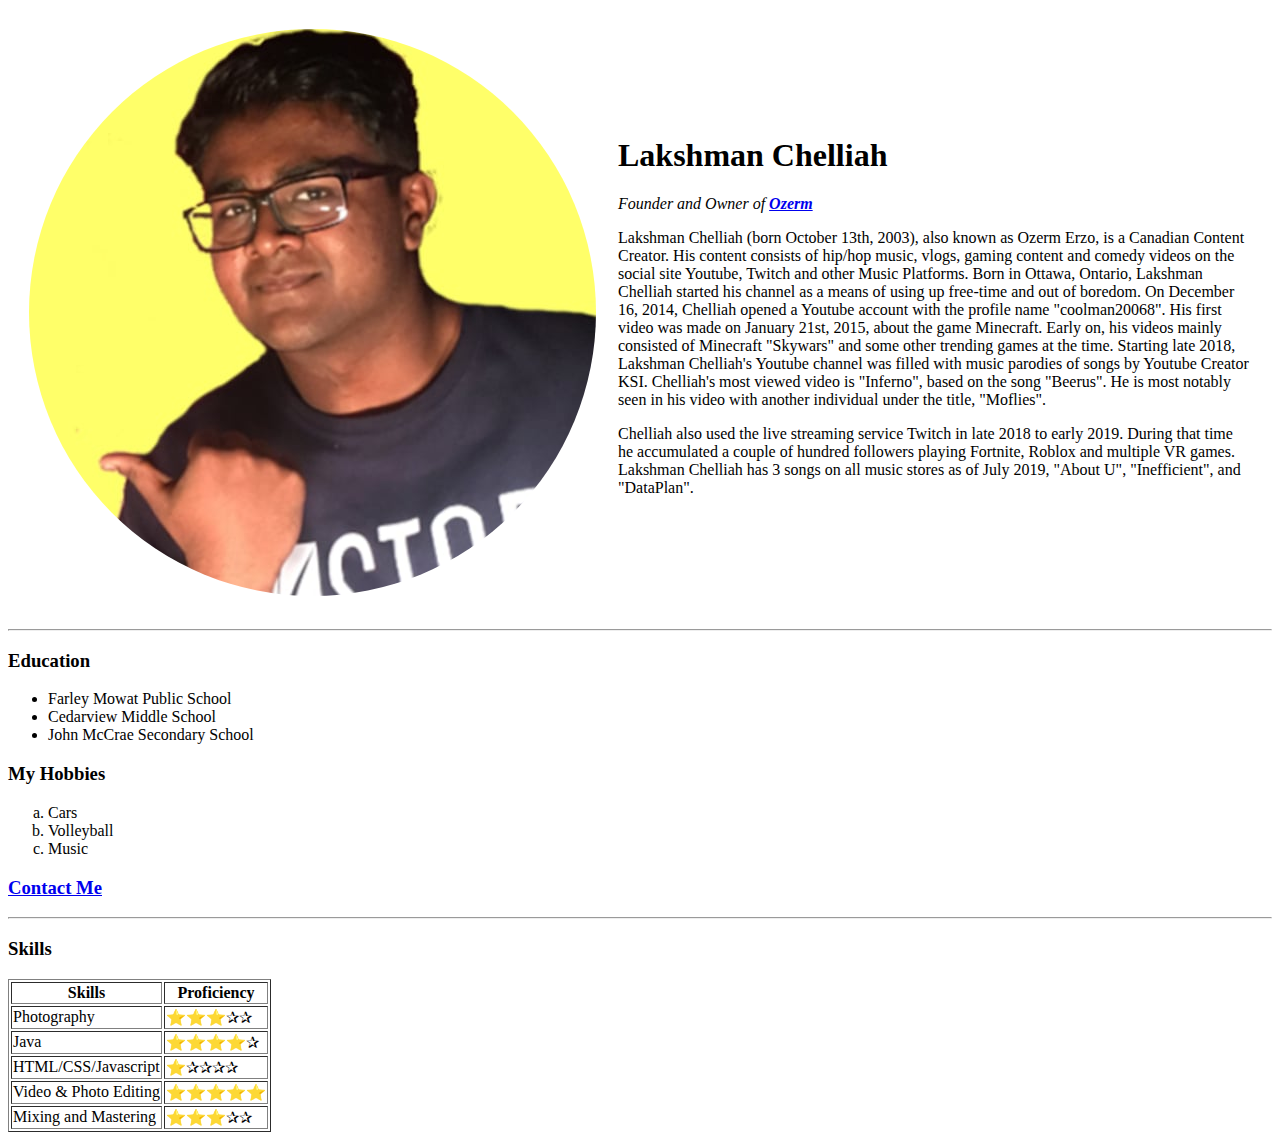
==== index.html @ 033eaf20 "Added initial cv website filies" ====
<!DOCTYPE html>
<html lang="en" dir="ltr">

<head>
  <meta charset="utf-8">
  <title>Lakshman's Personal Site</title>
</head>

<body>
  <table cellspacing = "20">
    <tr>
      <td>  <img src="circle-cropped.png" alt="Lakshman Chelliah Profile Picture"></td>
      <td><h1>Lakshman Chelliah</h1>
      <p><em>Founder and Owner of <strong><a href="https://www.google.com/search?q=ozerm+erzo&oq=ozerm+erzo&aqs=chrome..69i57j46j69i60j69i61.1165j0j7&sourceid=chrome&ie=UTF-8">Ozerm</a></strong></em></p>
      <p>Lakshman Chelliah (born October 13th, 2003), also known as Ozerm Erzo, is a Canadian Content Creator. His content consists of hip/hop music, vlogs, gaming content and comedy videos on the social site Youtube, Twitch and other Music Platforms.
        Born in Ottawa, Ontario, Lakshman Chelliah started his channel as a means of using up free-time and out of boredom. On December 16, 2014, Chelliah opened a Youtube account with the profile name "coolman20068". His first video was made on January
        21st, 2015, about the game Minecraft. Early on, his videos mainly consisted of Minecraft "Skywars" and some other trending games at the time. Starting late 2018, Lakshman Chelliah's Youtube channel was filled with music parodies of songs by
        Youtube Creator KSI. Chelliah's most viewed video is "Inferno", based on the song "Beerus". He is most notably seen in his video with another individual under the title, "Moflies".
      </p>
      <p>Chelliah also used the live streaming service Twitch in late 2018 to early 2019. During that time he accumulated a couple of hundred followers playing Fortnite, Roblox and multiple VR games. Lakshman Chelliah has 3 songs on all music stores as
        of July 2019, "About U", "Inefficient", and "DataPlan".</p></td>
    </tr>
  </table >


  <hr>
  </hr>

  <h3>Education</h3>
  <ul>
    <li>Farley Mowat Public School</li>
    <li>Cedarview Middle School</li>
    <li>John McCrae Secondary School</li>
  </ul>

  <h3>My Hobbies</h3>
  <ol type="a">
    <li>Cars</li>
    <li>Volleyball</li>
    <li>Music</li>
  </ol>
  <h3><a href="contactme.html">Contact Me</a></h3>

  <hr>
  </hr>
  <h3>Skills</h3>
  <table border = "1">
    <thead>
      <th>Skills</th>
      <th>Proficiency</th>
    </thead>
    <tbody>
      <tr>
        <td>Photography</td>
        <td>⭐⭐⭐✰✰</td>
      </tr>
      <tr>
        <td>Java</td>
        <td>⭐⭐⭐⭐✰</td>
      </tr>
      <tr>
        <td>HTML/CSS/Javascript</td>
        <td>⭐✰✰✰✰</td>
      </tr>
      <tr>
        <td>Video & Photo Editing</td>
        <td>⭐⭐⭐⭐⭐</td>
      </tr>
      <tr>
        <td>Mixing and Mastering</td>
        <td>⭐⭐⭐✰✰</td>
      </tr>
    </tbody>

  </table>
</body>

</html>
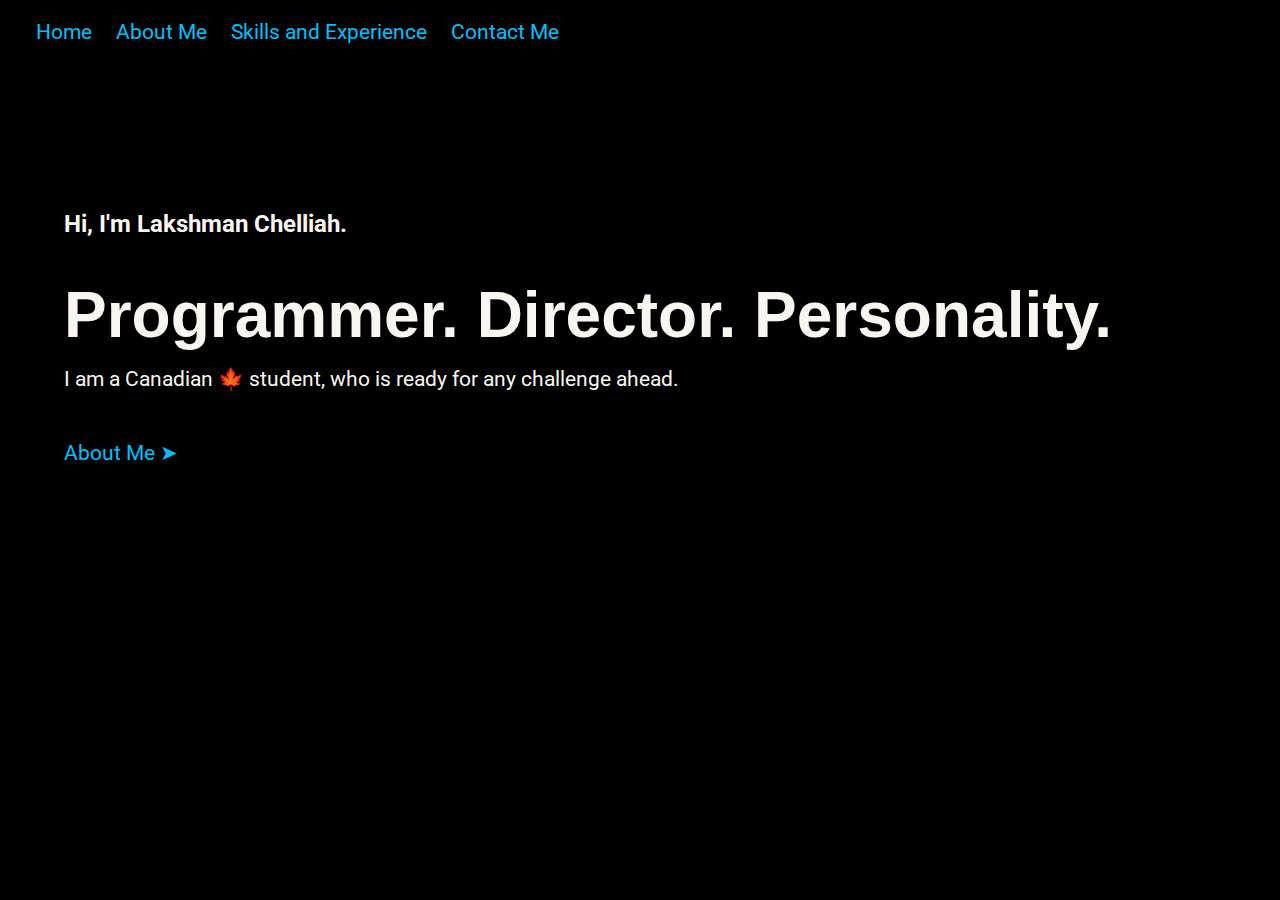
==== commit d047394a: "Add files via upload" ====
--- a/index.html
+++ b/index.html
@@ -1,78 +1,32 @@
 <!DOCTYPE html>
 <html lang="en" dir="ltr">
+  <head>
+    <meta charset="utf-8">
+    <title>Lakshman Chelliah</title>
+    <link rel="stylesheet" href="styles.css">
 
-<head>
-  <meta charset="utf-8">
-  <title>Lakshman's Personal Site</title>
-</head>
+    <link href="https://fonts.googleapis.com/css2?family=Roboto:wght@300&display=swap" rel="stylesheet">
 
-<body>
-  <table cellspacing = "20">
-    <tr>
-      <td>  <img src="circle-cropped.png" alt="Lakshman Chelliah Profile Picture"></td>
-      <td><h1>Lakshman Chelliah</h1>
-      <p><em>Founder and Owner of <strong><a href="https://www.google.com/search?q=ozerm+erzo&oq=ozerm+erzo&aqs=chrome..69i57j46j69i60j69i61.1165j0j7&sourceid=chrome&ie=UTF-8">Ozerm</a></strong></em></p>
-      <p>Lakshman Chelliah (born October 13th, 2003), also known as Ozerm Erzo, is a Canadian Content Creator. His content consists of hip/hop music, vlogs, gaming content and comedy videos on the social site Youtube, Twitch and other Music Platforms.
-        Born in Ottawa, Ontario, Lakshman Chelliah started his channel as a means of using up free-time and out of boredom. On December 16, 2014, Chelliah opened a Youtube account with the profile name "coolman20068". His first video was made on January
-        21st, 2015, about the game Minecraft. Early on, his videos mainly consisted of Minecraft "Skywars" and some other trending games at the time. Starting late 2018, Lakshman Chelliah's Youtube channel was filled with music parodies of songs by
-        Youtube Creator KSI. Chelliah's most viewed video is "Inferno", based on the song "Beerus". He is most notably seen in his video with another individual under the title, "Moflies".
-      </p>
-      <p>Chelliah also used the live streaming service Twitch in late 2018 to early 2019. During that time he accumulated a couple of hundred followers playing Fortnite, Roblox and multiple VR games. Lakshman Chelliah has 3 songs on all music stores as
-        of July 2019, "About U", "Inefficient", and "DataPlan".</p></td>
-    </tr>
-  </table >
+  </head>
+  <body>
+
+      <div class="heading">
+        <a href="#" class="links">Home</a>
+        <a href="#"class="links">About Me</a>
+        <a href="#" class="links">Skills and Experience</a>
+        <a href="contactme.html"class="links">Contact Me</a>
+      </div>
 
 
-  <hr>
-  </hr>
+      <div class="topText">
+        <h3 class="showName">Hi, I'm Lakshman Chelliah.</h3>
+        <h1 class="showTitle">Programmer. Director. Personality.</h1>
+        <p class="showMainText">I am a Canadian 🍁 student, who is ready for any challenge ahead.</p>
+        <a href="#">About Me ➤</a>
+      </div>
 
-  <h3>Education</h3>
-  <ul>
-    <li>Farley Mowat Public School</li>
-    <li>Cedarview Middle School</li>
-    <li>John McCrae Secondary School</li>
-  </ul>
 
-  <h3>My Hobbies</h3>
-  <ol type="a">
-    <li>Cars</li>
-    <li>Volleyball</li>
-    <li>Music</li>
-  </ol>
-  <h3><a href="contactme.html">Contact Me</a></h3>
 
-  <hr>
-  </hr>
-  <h3>Skills</h3>
-  <table border = "1">
-    <thead>
-      <th>Skills</th>
-      <th>Proficiency</th>
-    </thead>
-    <tbody>
-      <tr>
-        <td>Photography</td>
-        <td>⭐⭐⭐✰✰</td>
-      </tr>
-      <tr>
-        <td>Java</td>
-        <td>⭐⭐⭐⭐✰</td>
-      </tr>
-      <tr>
-        <td>HTML/CSS/Javascript</td>
-        <td>⭐✰✰✰✰</td>
-      </tr>
-      <tr>
-        <td>Video & Photo Editing</td>
-        <td>⭐⭐⭐⭐⭐</td>
-      </tr>
-      <tr>
-        <td>Mixing and Mastering</td>
-        <td>⭐⭐⭐✰✰</td>
-      </tr>
-    </tbody>
 
-  </table>
-</body>
-
+  </body>
 </html>
--- a/styles.css
+++ b/styles.css
@@ -0,0 +1,124 @@
+body{
+  font-family: 'Roboto', sans-serif;
+  margin: 0;
+
+
+}
+
+
+
+
+@keyframes fadeInAnimation {
+    0% {
+        opacity: 0;
+    }
+    100% {
+        opacity: 1;
+     }
+}
+
+html{
+  background-color: black;
+}
+
+.topContainer{
+  padding:0;
+  margin: 0;
+
+
+}
+
+.topText{
+  animation: fadeInAnimation ease 1s;
+  animation-iteration-count: 1;
+  animation-fill-mode: forwards;
+  padding-left:5%;
+  padding-top: 13%;
+  color: #F9F6F0;
+}
+
+
+
+.showName{
+  font-size: 1.5rem;
+  margin:0;
+}
+
+.showTitle{
+    font-size: 4rem;
+    font-family: sans-serif;
+    margin:0;
+    padding-bottom: 15px;
+    padding-top: 40px
+}
+
+.showMainText{
+  font-size: 1.3rem;
+  margin:0;
+  padding-bottom: 50px;
+}
+
+.links{
+  margin:10px;
+}
+
+.heading{
+  padding-top: 20px;
+  padding-left: 2%;
+}
+
+a{
+  color: #00c0ff;
+  font-size: 1.3rem;
+  text-decoration: none;
+}
+
+a:hover {
+  color: hotpink;
+}
+
+label{
+  font-size: 1.3rem;
+  margin:0;
+  margin-bottom: 20px;
+
+}
+
+form{
+  width:200px;
+  padding:20px;
+  border:0;
+
+}
+
+.in  {
+  padding: 20px;
+  margin:0 5px;
+  width:400px;
+  border-radius:20px;
+  font-family:inherit;
+  font-size: inherit;
+
+}
+
+.sub{
+  padding: 20px;
+  margin:0 5px;
+
+  width:460px;
+  border-radius:20px;
+  font-family:inherit;
+  font-size: inherit;
+}
+
+
+textarea{
+  padding: 10px;
+  width:430px;
+  border-radius:20px;
+  margin:0px 5px;
+  margin-bottom: 15px;
+  font-family:inherit;
+ font-size: inherit;
+ resize: vertical;
+}
